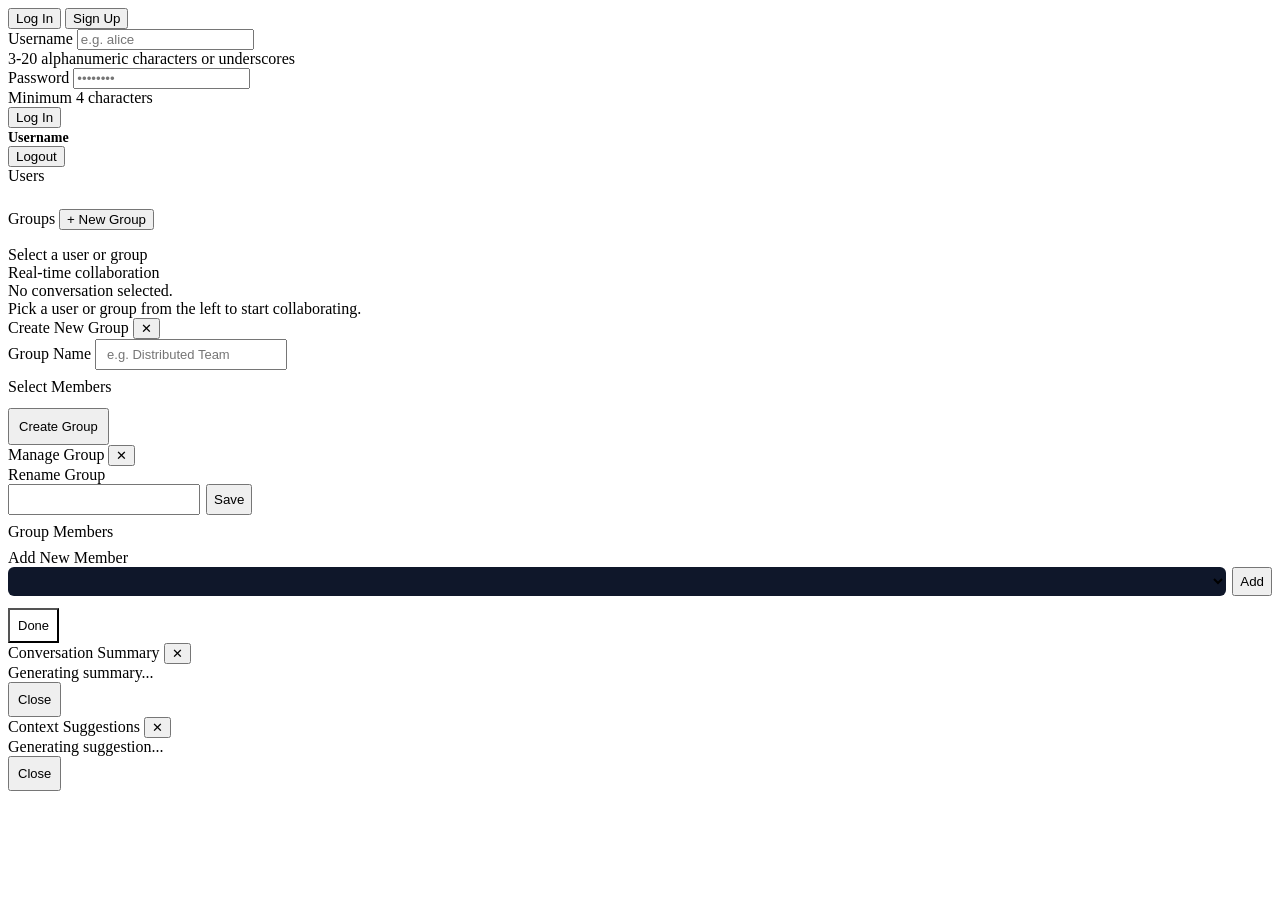
==== web/index.html @ 7482b6aa "Refactor start script, enhance LLM inference tests, and improve UI styles - Simplified the start.sh " ====
<!DOCTYPE html>
<html lang="en">
<head>
  <meta charset="UTF-8">
  <meta name="viewport" content="width=device-width, initial-scale=1.0">
  <title>Distributed Real-time Chat</title>
  <link rel="stylesheet" href="/css/style.css">
</head>
<body>

  <!-- Auth Screen (Signup / Login) -->
  <div id="auth-container">
    <div class="auth-card">
      <div class="auth-tabs">
        <button class="auth-tab active" id="tab-login" onclick="switchTab('login')">Log In</button>
        <button class="auth-tab" id="tab-signup" onclick="switchTab('signup')">Sign Up</button>
      </div>

      <div class="form-group">
        <label>Username</label>
        <input type="text" id="auth-username" placeholder="e.g. alice" autocomplete="off">
        <div class="form-help">3-20 alphanumeric characters or underscores</div>
      </div>

      <div class="form-group">
        <label>Password</label>
        <input type="password" id="auth-password" placeholder="••••••••">
        <div class="form-help">Minimum 4 characters</div>
      </div>

      <button class="btn" id="auth-submit-btn" onclick="submitAuth()">Log In</button>
      <div class="auth-error" id="auth-error"></div>
    </div>
  </div>

  <!-- Main Chat Application -->
  <div id="app">
    <!-- Sidebar -->
    <div class="sidebar">
      <div class="sidebar-header">
        <div class="user-pill">
          <div class="status-dot active"></div>
          <span style="font-weight: 600; font-size: 14px;" id="current-username">Username</span>
        </div>
        <button class="btn-logout" onclick="logout()">Logout</button>
      </div>

      <div class="sidebar-sections">
        <!-- Direct Messages Section -->
        <div class="section-title">
          <span>Users</span>
        </div>
        <ul class="item-list" id="users-list"></ul>

        <!-- Group Chats Section -->
        <div class="section-title" style="margin-top: 24px;">
          <span>Groups</span>
          <button class="btn-create-group" onclick="openCreateGroupModal()">+ New Group</button>
        </div>
        <ul class="item-list" id="groups-list"></ul>
      </div>
    </div>

    <!-- Chat Area -->
    <div class="chat-container">
      <div class="chat-header">
        <div class="chat-title-group">
          <div class="status-dot" id="header-status-dot" style="display: none;"></div>
          <div>
            <div class="chat-title" id="chat-title">Select a user or group</div>
            <div class="chat-subtitle" id="chat-subtitle">Real-time collaboration</div>
          </div>
        </div>
        <div class="header-actions" id="chat-actions" style="display: none;">
          <button class="btn-action" id="btn-summary" onclick="requestSummarize()">Summary</button>
          <button class="btn-action" id="btn-manage-group" style="display: none;" onclick="openManageGroupModal()">Manage</button>
        </div>
      </div>

      <!-- Messages View -->
      <div class="messages-scroll" id="messages-container">
        <div class="empty-chat">No conversation selected.<br>Pick a user or group from the left to start collaborating.</div>
      </div>

      <!-- Smart Replies Bar -->
      <div class="smart-replies-bar" id="smart-replies-bar" style="display: none;"></div>

      <!-- Input Area -->
      <div class="chat-input-area" id="input-area" style="display: none;">
        <div class="file-preview-bar" id="file-preview-bar">
          <span id="preview-filename">file.pdf</span>
          <button class="btn-remove-file" onclick="clearFileAttachment()">✕</button>
        </div>
        <div class="input-row">
          <input type="file" id="file-input" style="display: none;" accept="image/*,application/pdf" onchange="onFileSelected(this)">
          <button class="btn-attach" onclick="document.getElementById('file-input').click()" title="Attach PDF or Image" aria-label="Attach PDF or image">&#x1F4CE;</button>
          <input type="text" class="chat-input" id="message-input" placeholder="Type a message..." onkeydown="if(event.key==='Enter') sendMessage()">
          <button class="btn-smart-reply" onclick="triggerSmartReplies()" title="Generate smart replies">Smart reply</button>
          <button class="btn-send" onclick="sendMessage()">Send</button>
        </div>
      </div>
    </div>
  </div>

  <!-- Create Group Modal -->
  <div class="modal-overlay" id="create-group-modal">
    <div class="modal-card">
      <div class="modal-header">
        <span>Create New Group</span>
        <button class="modal-close" onclick="closeModal('create-group-modal')">✕</button>
      </div>
      <div class="form-group" style="margin-bottom: 8px;">
        <label>Group Name</label>
        <input type="text" id="new-group-name" placeholder="e.g. Distributed Team" style="padding: 6px 10px; font-size: 13px;">
      </div>
      <div class="form-group" style="margin-bottom: 12px;">
        <label>Select Members</label>
        <div class="user-select-list" id="create-group-user-list" style="max-height: 110px; margin-bottom: 0;"></div>
      </div>
      <button class="btn" style="padding: 9px; font-size: 13px;" onclick="submitCreateGroup()">Create Group</button>
    </div>
  </div>

  <!-- Manage Group Modal (Admin only) -->
  <div class="modal-overlay" id="manage-group-modal">
    <div class="modal-card">
      <div class="modal-header">
        <span>Manage Group</span>
        <button class="modal-close" onclick="closeModal('manage-group-modal')">✕</button>
      </div>
      <div class="form-group" style="margin-bottom: 8px;">
        <label>Rename Group</label>
        <div style="display: flex; gap: 6px;">
          <input type="text" id="rename-group-name" style="padding: 6px 10px; font-size: 13px;">
          <button class="btn-small" onclick="submitRenameGroup()">Save</button>
        </div>
      </div>
      <div class="form-group" style="margin-bottom: 8px;">
        <label>Group Members</label>
        <div class="user-select-list" id="manage-members-list" style="max-height: 100px; margin-bottom: 0;"></div>
      </div>
      <div class="form-group" style="margin-bottom: 12px;">
        <label>Add New Member</label>
        <div style="display: flex; gap: 6px;">
          <select id="add-member-select" style="flex: 1; padding: 6px 10px; background: #0f172a; border: 1px solid var(--border); border-radius: 6px; color: var(--text); font-size: 13px;"></select>
          <button class="btn-small" onclick="submitAddMember()">Add</button>
        </div>
      </div>
      <button class="btn" style="padding: 8px; font-size: 13px; background: rgba(255,255,255,0.08);" onclick="closeModal('manage-group-modal')">Done</button>
    </div>
  </div>

  <!-- Summary Modal -->
  <div class="modal-overlay" id="summary-modal">
    <div class="modal-card">
      <div class="modal-header">
        <span>Conversation Summary</span>
        <button class="modal-close" onclick="closeModal('summary-modal')">✕</button>
      </div>
      <div class="summary-content" id="summary-text">
        <div class="modal-loading"><span class="loading-spinner"></span><span>Generating summary...</span></div>
      </div>
      <button class="btn" style="padding: 8px; font-size: 13px;" onclick="closeModal('summary-modal')">Close</button>
    </div>
  </div>

  <!-- Suggestion Modal -->
  <div class="modal-overlay" id="suggestion-modal">
    <div class="modal-card">
      <div class="modal-header">
        <span>Context Suggestions</span>
        <button class="modal-close" onclick="closeModal('suggestion-modal')">✕</button>
      </div>
      <div class="summary-content" id="suggestion-text">Generating suggestion...</div>
      <button class="btn" style="padding: 8px; font-size: 13px;" onclick="closeModal('suggestion-modal')">Close</button>
    </div>
  </div>

  <script src="/js/api.js"></script>
  <script src="/js/smart-reply-guard.js"></script>
  <script src="/js/app.js"></script>
</body>
</html>
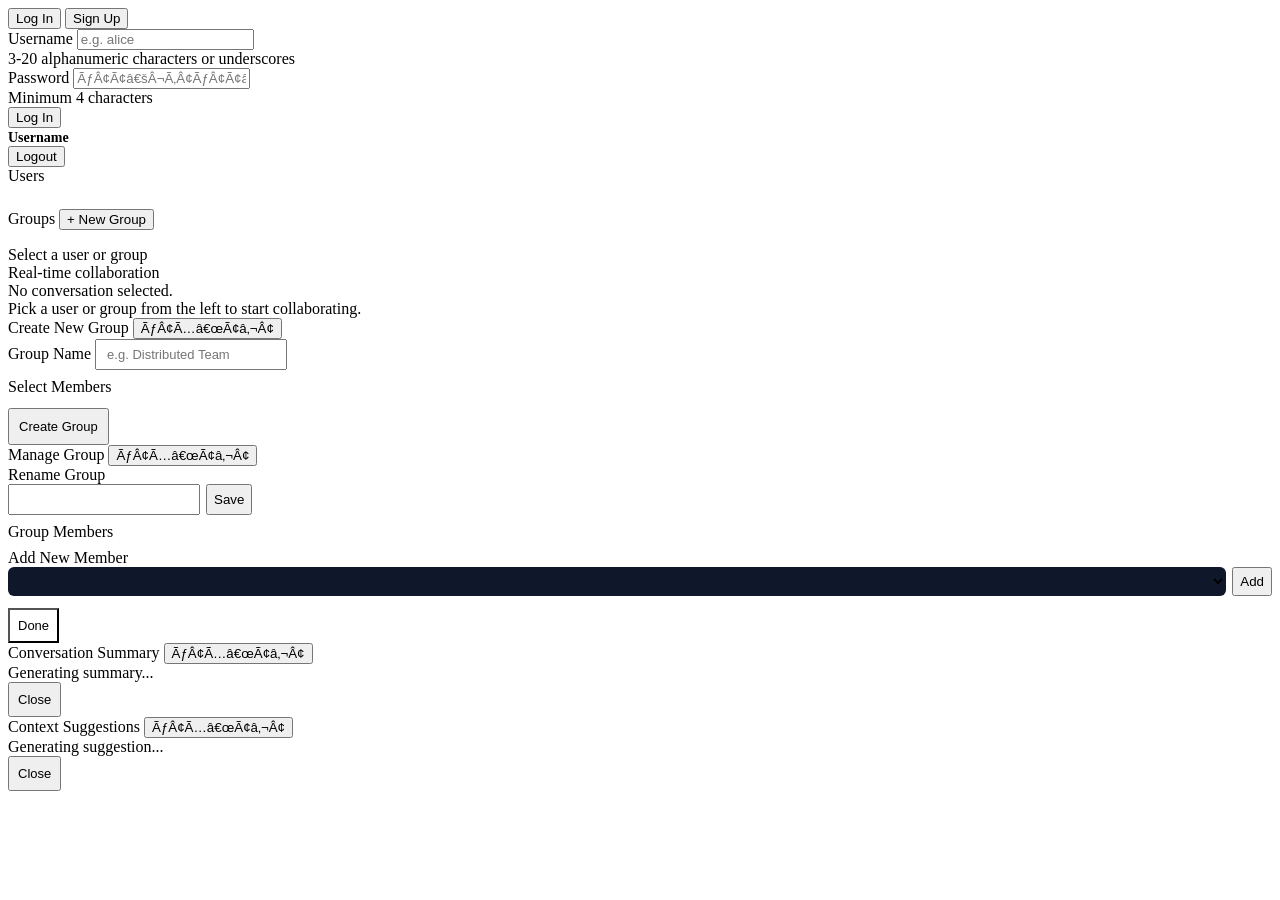
==== commit 844cc341: "Changes" ====
--- a/web/index.html
+++ b/web/index.html
@@ -7,8 +7,6 @@
   <link rel="stylesheet" href="/css/style.css">
 </head>
 <body>
-
-  <!-- Auth Screen (Signup / Login) -->
   <div id="auth-container">
     <div class="auth-card">
       <div class="auth-tabs">
@@ -24,7 +22,7 @@
 
       <div class="form-group">
         <label>Password</label>
-        <input type="password" id="auth-password" placeholder="••••••••">
+        <input type="password" id="auth-password" placeholder="ÃƒÂ¢Ã¢â€šÂ¬Ã‚Â¢ÃƒÂ¢Ã¢â€šÂ¬Ã‚Â¢ÃƒÂ¢Ã¢â€šÂ¬Ã‚Â¢ÃƒÂ¢Ã¢â€šÂ¬Ã‚Â¢ÃƒÂ¢Ã¢â€šÂ¬Ã‚Â¢ÃƒÂ¢Ã¢â€šÂ¬Ã‚Â¢ÃƒÂ¢Ã¢â€šÂ¬Ã‚Â¢ÃƒÂ¢Ã¢â€šÂ¬Ã‚Â¢">
         <div class="form-help">Minimum 4 characters</div>
       </div>
 
@@ -32,10 +30,7 @@
       <div class="auth-error" id="auth-error"></div>
     </div>
   </div>
-
-  <!-- Main Chat Application -->
   <div id="app">
-    <!-- Sidebar -->
     <div class="sidebar">
       <div class="sidebar-header">
         <div class="user-pill">
@@ -46,13 +41,10 @@
       </div>
 
       <div class="sidebar-sections">
-        <!-- Direct Messages Section -->
         <div class="section-title">
           <span>Users</span>
         </div>
         <ul class="item-list" id="users-list"></ul>
-
-        <!-- Group Chats Section -->
         <div class="section-title" style="margin-top: 24px;">
           <span>Groups</span>
           <button class="btn-create-group" onclick="openCreateGroupModal()">+ New Group</button>
@@ -60,8 +52,6 @@
         <ul class="item-list" id="groups-list"></ul>
       </div>
     </div>
-
-    <!-- Chat Area -->
     <div class="chat-container">
       <div class="chat-header">
         <div class="chat-title-group">
@@ -76,20 +66,14 @@
           <button class="btn-action" id="btn-manage-group" style="display: none;" onclick="openManageGroupModal()">Manage</button>
         </div>
       </div>
-
-      <!-- Messages View -->
       <div class="messages-scroll" id="messages-container">
         <div class="empty-chat">No conversation selected.<br>Pick a user or group from the left to start collaborating.</div>
       </div>
-
-      <!-- Smart Replies Bar -->
       <div class="smart-replies-bar" id="smart-replies-bar" style="display: none;"></div>
-
-      <!-- Input Area -->
       <div class="chat-input-area" id="input-area" style="display: none;">
         <div class="file-preview-bar" id="file-preview-bar">
           <span id="preview-filename">file.pdf</span>
-          <button class="btn-remove-file" onclick="clearFileAttachment()">✕</button>
+          <button class="btn-remove-file" onclick="clearFileAttachment()">ÃƒÂ¢Ã…â€œÃ¢â‚¬Â¢</button>
         </div>
         <div class="input-row">
           <input type="file" id="file-input" style="display: none;" accept="image/*,application/pdf" onchange="onFileSelected(this)">
@@ -101,13 +85,11 @@
       </div>
     </div>
   </div>
-
-  <!-- Create Group Modal -->
   <div class="modal-overlay" id="create-group-modal">
     <div class="modal-card">
       <div class="modal-header">
         <span>Create New Group</span>
-        <button class="modal-close" onclick="closeModal('create-group-modal')">✕</button>
+        <button class="modal-close" onclick="closeModal('create-group-modal')">ÃƒÂ¢Ã…â€œÃ¢â‚¬Â¢</button>
       </div>
       <div class="form-group" style="margin-bottom: 8px;">
         <label>Group Name</label>
@@ -120,13 +102,11 @@
       <button class="btn" style="padding: 9px; font-size: 13px;" onclick="submitCreateGroup()">Create Group</button>
     </div>
   </div>
-
-  <!-- Manage Group Modal (Admin only) -->
   <div class="modal-overlay" id="manage-group-modal">
     <div class="modal-card">
       <div class="modal-header">
         <span>Manage Group</span>
-        <button class="modal-close" onclick="closeModal('manage-group-modal')">✕</button>
+        <button class="modal-close" onclick="closeModal('manage-group-modal')">ÃƒÂ¢Ã…â€œÃ¢â‚¬Â¢</button>
       </div>
       <div class="form-group" style="margin-bottom: 8px;">
         <label>Rename Group</label>
@@ -149,13 +129,11 @@
       <button class="btn" style="padding: 8px; font-size: 13px; background: rgba(255,255,255,0.08);" onclick="closeModal('manage-group-modal')">Done</button>
     </div>
   </div>
-
-  <!-- Summary Modal -->
   <div class="modal-overlay" id="summary-modal">
     <div class="modal-card">
       <div class="modal-header">
         <span>Conversation Summary</span>
-        <button class="modal-close" onclick="closeModal('summary-modal')">✕</button>
+        <button class="modal-close" onclick="closeModal('summary-modal')">ÃƒÂ¢Ã…â€œÃ¢â‚¬Â¢</button>
       </div>
       <div class="summary-content" id="summary-text">
         <div class="modal-loading"><span class="loading-spinner"></span><span>Generating summary...</span></div>
@@ -163,13 +141,11 @@
       <button class="btn" style="padding: 8px; font-size: 13px;" onclick="closeModal('summary-modal')">Close</button>
     </div>
   </div>
-
-  <!-- Suggestion Modal -->
   <div class="modal-overlay" id="suggestion-modal">
     <div class="modal-card">
       <div class="modal-header">
         <span>Context Suggestions</span>
-        <button class="modal-close" onclick="closeModal('suggestion-modal')">✕</button>
+        <button class="modal-close" onclick="closeModal('suggestion-modal')">ÃƒÂ¢Ã…â€œÃ¢â‚¬Â¢</button>
       </div>
       <div class="summary-content" id="suggestion-text">Generating suggestion...</div>
       <button class="btn" style="padding: 8px; font-size: 13px;" onclick="closeModal('suggestion-modal')">Close</button>
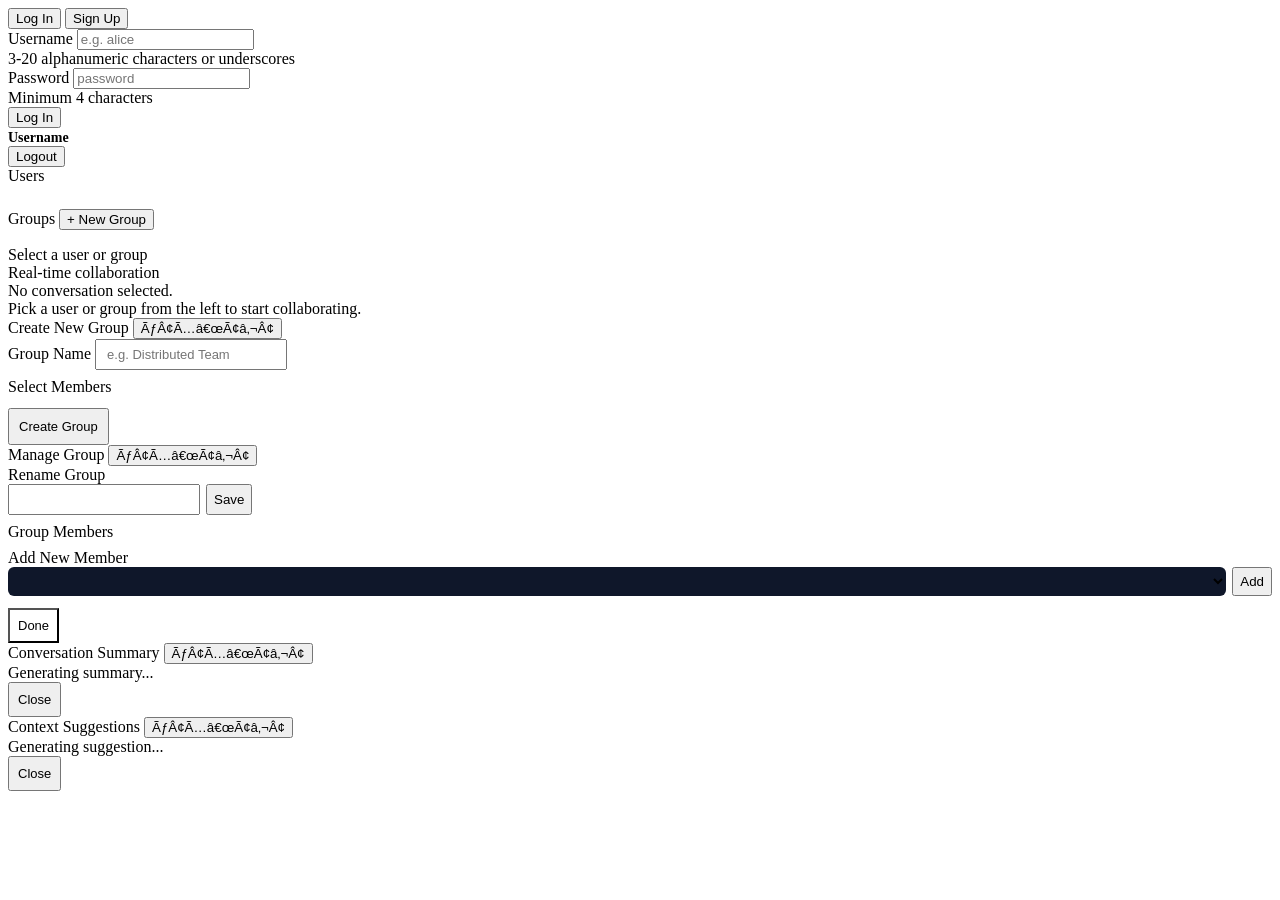
==== commit 875987e6: "Changes" ====
--- a/web/index.html
+++ b/web/index.html
@@ -22,7 +22,7 @@
 
       <div class="form-group">
         <label>Password</label>
-        <input type="password" id="auth-password" placeholder="ÃƒÂ¢Ã¢â€šÂ¬Ã‚Â¢ÃƒÂ¢Ã¢â€šÂ¬Ã‚Â¢ÃƒÂ¢Ã¢â€šÂ¬Ã‚Â¢ÃƒÂ¢Ã¢â€šÂ¬Ã‚Â¢ÃƒÂ¢Ã¢â€šÂ¬Ã‚Â¢ÃƒÂ¢Ã¢â€šÂ¬Ã‚Â¢ÃƒÂ¢Ã¢â€šÂ¬Ã‚Â¢ÃƒÂ¢Ã¢â€šÂ¬Ã‚Â¢">
+        <input type="password" id="auth-password" placeholder="password">
         <div class="form-help">Minimum 4 characters</div>
       </div>
 
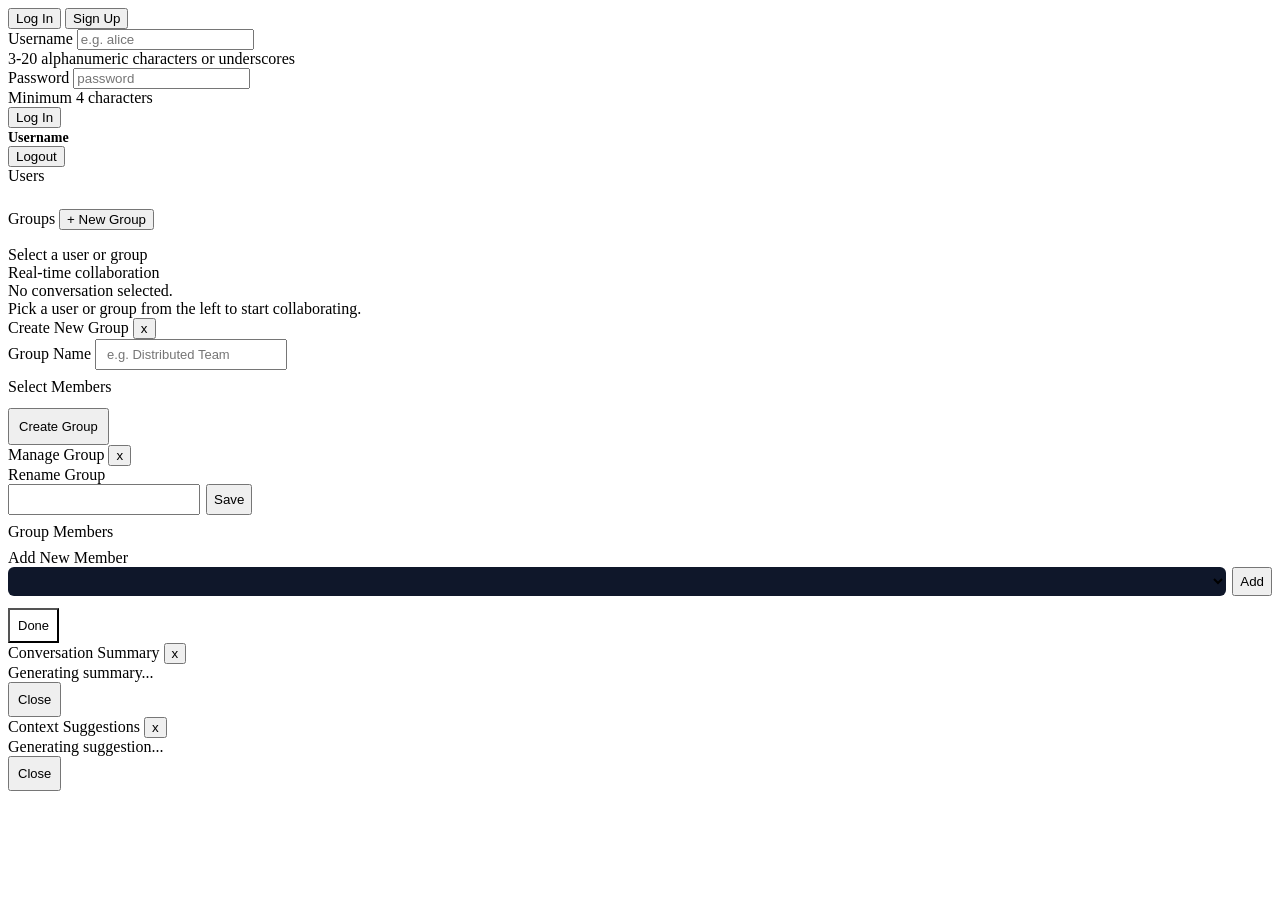
==== commit ed6445d1: "Changes" ====
--- a/web/index.html
+++ b/web/index.html
@@ -73,7 +73,7 @@
       <div class="chat-input-area" id="input-area" style="display: none;">
         <div class="file-preview-bar" id="file-preview-bar">
           <span id="preview-filename">file.pdf</span>
-          <button class="btn-remove-file" onclick="clearFileAttachment()">ÃƒÂ¢Ã…â€œÃ¢â‚¬Â¢</button>
+          <button class="btn-remove-file" onclick="clearFileAttachment()">x</button>
         </div>
         <div class="input-row">
           <input type="file" id="file-input" style="display: none;" accept="image/*,application/pdf" onchange="onFileSelected(this)">
@@ -89,7 +89,7 @@
     <div class="modal-card">
       <div class="modal-header">
         <span>Create New Group</span>
-        <button class="modal-close" onclick="closeModal('create-group-modal')">ÃƒÂ¢Ã…â€œÃ¢â‚¬Â¢</button>
+        <button class="modal-close" onclick="closeModal('create-group-modal')">x</button>
       </div>
       <div class="form-group" style="margin-bottom: 8px;">
         <label>Group Name</label>
@@ -106,7 +106,7 @@
     <div class="modal-card">
       <div class="modal-header">
         <span>Manage Group</span>
-        <button class="modal-close" onclick="closeModal('manage-group-modal')">ÃƒÂ¢Ã…â€œÃ¢â‚¬Â¢</button>
+        <button class="modal-close" onclick="closeModal('manage-group-modal')">x</button>
       </div>
       <div class="form-group" style="margin-bottom: 8px;">
         <label>Rename Group</label>
@@ -133,7 +133,7 @@
     <div class="modal-card">
       <div class="modal-header">
         <span>Conversation Summary</span>
-        <button class="modal-close" onclick="closeModal('summary-modal')">ÃƒÂ¢Ã…â€œÃ¢â‚¬Â¢</button>
+        <button class="modal-close" onclick="closeModal('summary-modal')">x</button>
       </div>
       <div class="summary-content" id="summary-text">
         <div class="modal-loading"><span class="loading-spinner"></span><span>Generating summary...</span></div>
@@ -145,7 +145,7 @@
     <div class="modal-card">
       <div class="modal-header">
         <span>Context Suggestions</span>
-        <button class="modal-close" onclick="closeModal('suggestion-modal')">ÃƒÂ¢Ã…â€œÃ¢â‚¬Â¢</button>
+        <button class="modal-close" onclick="closeModal('suggestion-modal')">x</button>
       </div>
       <div class="summary-content" id="suggestion-text">Generating suggestion...</div>
       <button class="btn" style="padding: 8px; font-size: 13px;" onclick="closeModal('suggestion-modal')">Close</button>
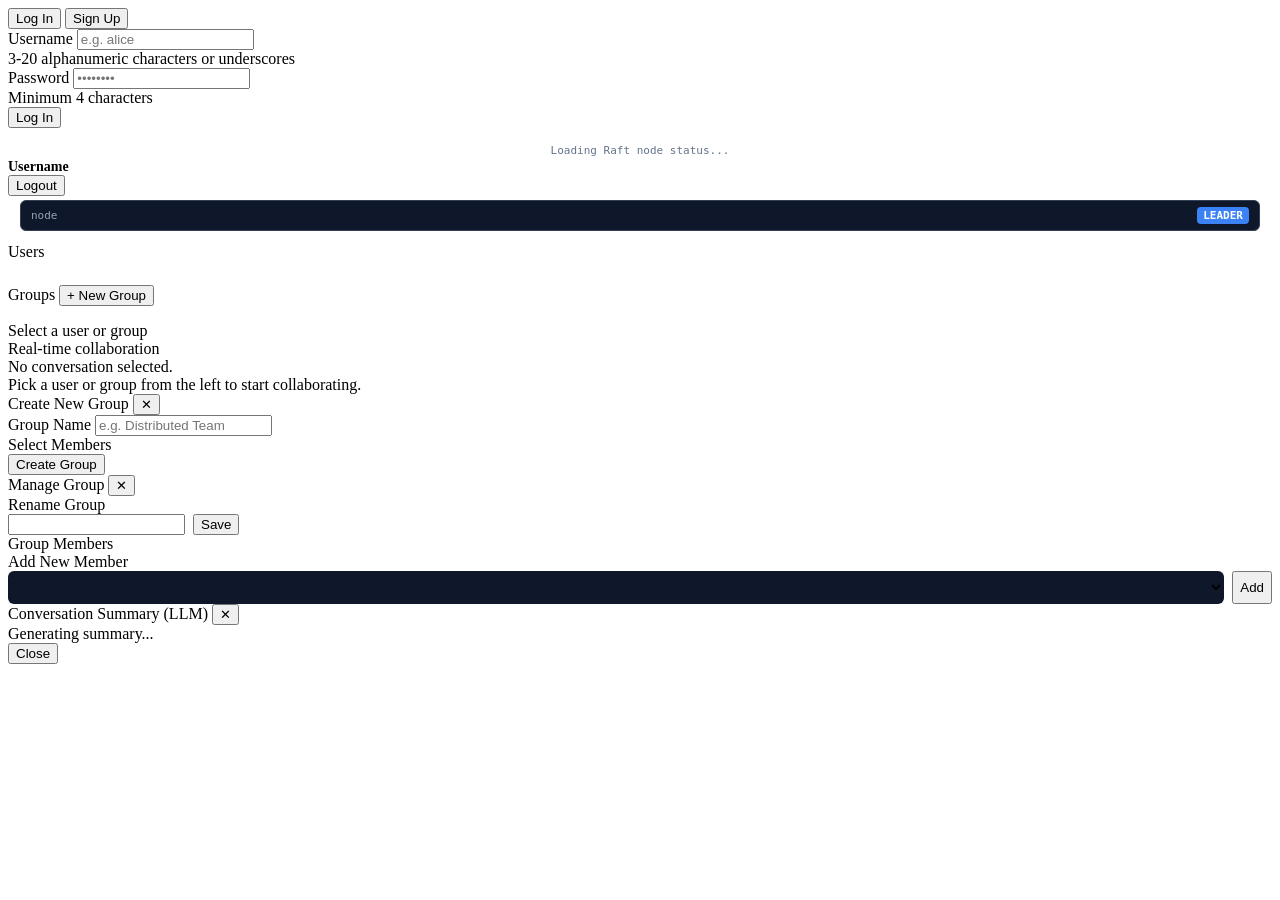
==== commit cf4e34b6: "raft_testing" ====
--- a/web/index.html
+++ b/web/index.html
@@ -7,6 +7,8 @@
   <link rel="stylesheet" href="/css/style.css">
 </head>
 <body>
+
+  <!-- Auth Screen (Signup / Login) -->
   <div id="auth-container">
     <div class="auth-card">
       <div class="auth-tabs">
@@ -22,15 +24,19 @@
 
       <div class="form-group">
         <label>Password</label>
-        <input type="password" id="auth-password" placeholder="password">
+        <input type="password" id="auth-password" placeholder="••••••••">
         <div class="form-help">Minimum 4 characters</div>
       </div>
 
       <button class="btn" id="auth-submit-btn" onclick="submitAuth()">Log In</button>
       <div class="auth-error" id="auth-error"></div>
+      <div class="auth-node-status" id="auth-node-status" style="margin-top: 16px; font-size: 11px; color: #64748b; text-align: center; font-family: monospace;">Loading Raft node status...</div>
     </div>
   </div>
+
+  <!-- Main Chat Application -->
   <div id="app">
+    <!-- Sidebar -->
     <div class="sidebar">
       <div class="sidebar-header">
         <div class="user-pill">
@@ -39,12 +45,19 @@
         </div>
         <button class="btn-logout" onclick="logout()">Logout</button>
       </div>
+      <div id="sidebar-raft-status" style="margin: 4px 12px 12px 12px; padding: 6px 10px; background: #0f172a; border: 1px solid #334155; border-radius: 6px; font-size: 11px; font-family: monospace; color: #94a3b8; display: flex; justify-content: space-between; align-items: center;">
+        <span id="raft-node-label">node</span>
+        <span id="raft-state-badge" style="padding: 2px 6px; border-radius: 4px; font-weight: bold; background: #3b82f6; color: white;">LEADER</span>
+      </div>
 
       <div class="sidebar-sections">
+        <!-- Direct Messages Section -->
         <div class="section-title">
           <span>Users</span>
         </div>
         <ul class="item-list" id="users-list"></ul>
+
+        <!-- Group Chats Section -->
         <div class="section-title" style="margin-top: 24px;">
           <span>Groups</span>
           <button class="btn-create-group" onclick="openCreateGroupModal()">+ New Group</button>
@@ -52,6 +65,8 @@
         <ul class="item-list" id="groups-list"></ul>
       </div>
     </div>
+
+    <!-- Chat Area -->
     <div class="chat-container">
       <div class="chat-header">
         <div class="chat-title-group">
@@ -62,98 +77,96 @@
           </div>
         </div>
         <div class="header-actions" id="chat-actions" style="display: none;">
-          <button class="btn-action" id="btn-summary" onclick="requestSummarize()">Summary</button>
-          <button class="btn-action" id="btn-manage-group" style="display: none;" onclick="openManageGroupModal()">Manage</button>
+          <button class="btn-action ai" onclick="requestSmartReplies()">💡 Smart Replies</button>
+          <button class="btn-action ai" onclick="requestSummarize()">📝 Summarize</button>
+          <button class="btn-action" id="btn-manage-group" style="display: none;" onclick="openManageGroupModal()">⚙️ Manage</button>
         </div>
       </div>
+
+      <!-- Messages View -->
       <div class="messages-scroll" id="messages-container">
         <div class="empty-chat">No conversation selected.<br>Pick a user or group from the left to start collaborating.</div>
       </div>
+
+      <!-- Smart Replies Bar -->
       <div class="smart-replies-bar" id="smart-replies-bar" style="display: none;"></div>
+
+      <!-- Input Area -->
       <div class="chat-input-area" id="input-area" style="display: none;">
         <div class="file-preview-bar" id="file-preview-bar">
           <span id="preview-filename">file.pdf</span>
-          <button class="btn-remove-file" onclick="clearFileAttachment()">x</button>
+          <button class="btn-remove-file" onclick="clearFileAttachment()">✕</button>
         </div>
         <div class="input-row">
           <input type="file" id="file-input" style="display: none;" accept="image/*,application/pdf" onchange="onFileSelected(this)">
-          <button class="btn-attach" onclick="document.getElementById('file-input').click()" title="Attach PDF or Image" aria-label="Attach PDF or image">&#x1F4CE;</button>
+          <button class="btn-attach" onclick="document.getElementById('file-input').click()" title="Attach PDF or Image">📎</button>
           <input type="text" class="chat-input" id="message-input" placeholder="Type a message..." onkeydown="if(event.key==='Enter') sendMessage()">
-          <button class="btn-smart-reply" onclick="triggerSmartReplies()" title="Generate smart replies">Smart reply</button>
           <button class="btn-send" onclick="sendMessage()">Send</button>
         </div>
       </div>
     </div>
   </div>
+
+  <!-- Create Group Modal -->
   <div class="modal-overlay" id="create-group-modal">
     <div class="modal-card">
       <div class="modal-header">
         <span>Create New Group</span>
-        <button class="modal-close" onclick="closeModal('create-group-modal')">x</button>
+        <button class="modal-close" onclick="closeModal('create-group-modal')">✕</button>
       </div>
-      <div class="form-group" style="margin-bottom: 8px;">
+      <div class="form-group">
         <label>Group Name</label>
-        <input type="text" id="new-group-name" placeholder="e.g. Distributed Team" style="padding: 6px 10px; font-size: 13px;">
+        <input type="text" id="new-group-name" placeholder="e.g. Distributed Team">
       </div>
-      <div class="form-group" style="margin-bottom: 12px;">
+      <div class="form-group">
         <label>Select Members</label>
-        <div class="user-select-list" id="create-group-user-list" style="max-height: 110px; margin-bottom: 0;"></div>
+        <div class="user-select-list" id="create-group-user-list"></div>
       </div>
-      <button class="btn" style="padding: 9px; font-size: 13px;" onclick="submitCreateGroup()">Create Group</button>
+      <button class="btn" onclick="submitCreateGroup()">Create Group</button>
     </div>
   </div>
+
+  <!-- Manage Group Modal (Admin only) -->
   <div class="modal-overlay" id="manage-group-modal">
     <div class="modal-card">
       <div class="modal-header">
         <span>Manage Group</span>
-        <button class="modal-close" onclick="closeModal('manage-group-modal')">x</button>
+        <button class="modal-close" onclick="closeModal('manage-group-modal')">✕</button>
       </div>
-      <div class="form-group" style="margin-bottom: 8px;">
+      <div class="form-group">
         <label>Rename Group</label>
-        <div style="display: flex; gap: 6px;">
-          <input type="text" id="rename-group-name" style="padding: 6px 10px; font-size: 13px;">
+        <div style="display: flex; gap: 8px;">
+          <input type="text" id="rename-group-name">
           <button class="btn-small" onclick="submitRenameGroup()">Save</button>
         </div>
       </div>
-      <div class="form-group" style="margin-bottom: 8px;">
+      <div class="form-group">
         <label>Group Members</label>
-        <div class="user-select-list" id="manage-members-list" style="max-height: 100px; margin-bottom: 0;"></div>
+        <div class="user-select-list" id="manage-members-list"></div>
       </div>
-      <div class="form-group" style="margin-bottom: 12px;">
+      <div class="form-group">
         <label>Add New Member</label>
-        <div style="display: flex; gap: 6px;">
-          <select id="add-member-select" style="flex: 1; padding: 6px 10px; background: #0f172a; border: 1px solid var(--border); border-radius: 6px; color: var(--text); font-size: 13px;"></select>
+        <div style="display: flex; gap: 8px;">
+          <select id="add-member-select" style="flex: 1; padding: 8px; background: #0f172a; border: 1px solid var(--border); border-radius: 6px; color: var(--text);"></select>
           <button class="btn-small" onclick="submitAddMember()">Add</button>
         </div>
       </div>
-      <button class="btn" style="padding: 8px; font-size: 13px; background: rgba(255,255,255,0.08);" onclick="closeModal('manage-group-modal')">Done</button>
     </div>
   </div>
+
+  <!-- Summary Modal -->
   <div class="modal-overlay" id="summary-modal">
     <div class="modal-card">
       <div class="modal-header">
-        <span>Conversation Summary</span>
-        <button class="modal-close" onclick="closeModal('summary-modal')">x</button>
+        <span>Conversation Summary (LLM)</span>
+        <button class="modal-close" onclick="closeModal('summary-modal')">✕</button>
       </div>
-      <div class="summary-content" id="summary-text">
-        <div class="modal-loading"><span class="loading-spinner"></span><span>Generating summary...</span></div>
-      </div>
-      <button class="btn" style="padding: 8px; font-size: 13px;" onclick="closeModal('summary-modal')">Close</button>
-    </div>
-  </div>
-  <div class="modal-overlay" id="suggestion-modal">
-    <div class="modal-card">
-      <div class="modal-header">
-        <span>Context Suggestions</span>
-        <button class="modal-close" onclick="closeModal('suggestion-modal')">x</button>
-      </div>
-      <div class="summary-content" id="suggestion-text">Generating suggestion...</div>
-      <button class="btn" style="padding: 8px; font-size: 13px;" onclick="closeModal('suggestion-modal')">Close</button>
+      <div class="summary-content" id="summary-text">Generating summary...</div>
+      <button class="btn" onclick="closeModal('summary-modal')">Close</button>
     </div>
   </div>
 
   <script src="/js/api.js"></script>
-  <script src="/js/smart-reply-guard.js"></script>
   <script src="/js/app.js"></script>
 </body>
 </html>
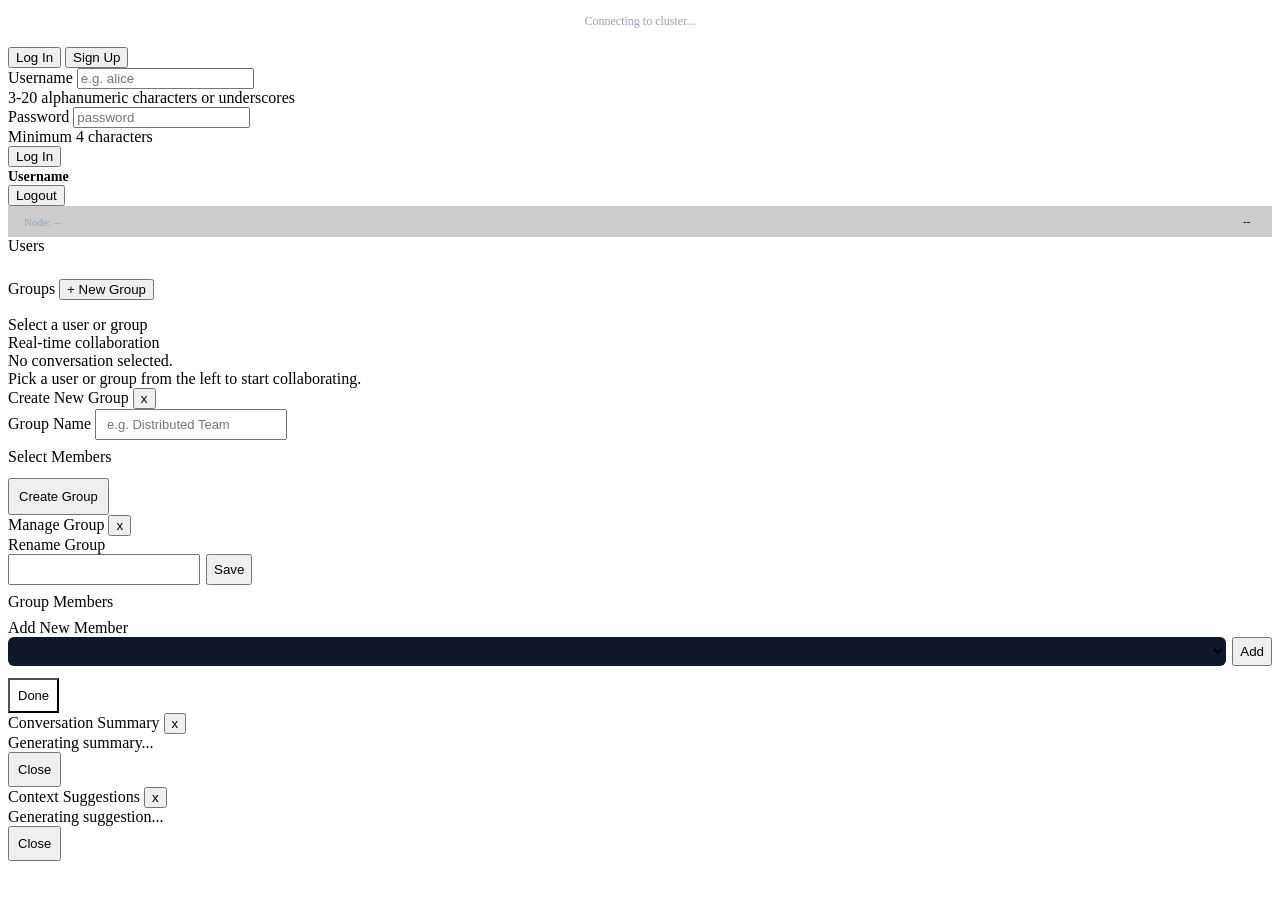
==== commit e9386aed: "Push Raft Tested version" ====
--- a/web/index.html
+++ b/web/index.html
@@ -7,10 +7,11 @@
   <link rel="stylesheet" href="/css/style.css">
 </head>
 <body>
-
-  <!-- Auth Screen (Signup / Login) -->
   <div id="auth-container">
     <div class="auth-card">
+      <div id="auth-node-status" style="text-align: center; font-size: 12px; margin-bottom: 12px; padding: 6px; border-radius: 6px; background: rgba(255,255,255,0.05); color: #94a3b8;">
+        Connecting to cluster...
+      </div>
       <div class="auth-tabs">
         <button class="auth-tab active" id="tab-login" onclick="switchTab('login')">Log In</button>
         <button class="auth-tab" id="tab-signup" onclick="switchTab('signup')">Sign Up</button>
@@ -24,19 +25,15 @@
 
       <div class="form-group">
         <label>Password</label>
-        <input type="password" id="auth-password" placeholder="••••••••">
+        <input type="password" id="auth-password" placeholder="password">
         <div class="form-help">Minimum 4 characters</div>
       </div>
 
       <button class="btn" id="auth-submit-btn" onclick="submitAuth()">Log In</button>
       <div class="auth-error" id="auth-error"></div>
-      <div class="auth-node-status" id="auth-node-status" style="margin-top: 16px; font-size: 11px; color: #64748b; text-align: center; font-family: monospace;">Loading Raft node status...</div>
     </div>
   </div>
-
-  <!-- Main Chat Application -->
   <div id="app">
-    <!-- Sidebar -->
     <div class="sidebar">
       <div class="sidebar-header">
         <div class="user-pill">
@@ -45,19 +42,16 @@
         </div>
         <button class="btn-logout" onclick="logout()">Logout</button>
       </div>
-      <div id="sidebar-raft-status" style="margin: 4px 12px 12px 12px; padding: 6px 10px; background: #0f172a; border: 1px solid #334155; border-radius: 6px; font-size: 11px; font-family: monospace; color: #94a3b8; display: flex; justify-content: space-between; align-items: center;">
-        <span id="raft-node-label">node</span>
-        <span id="raft-state-badge" style="padding: 2px 6px; border-radius: 4px; font-weight: bold; background: #3b82f6; color: white;">LEADER</span>
+      <div id="sidebar-raft-status" style="padding: 8px 16px; font-size: 11px; background: rgba(0,0,0,0.2); border-bottom: 1px solid var(--border); display: flex; justify-content: space-between; align-items: center;">
+        <span id="raft-node-label" style="color: #94a3b8;">Node: --</span>
+        <span id="raft-state-badge" style="padding: 2px 6px; border-radius: 4px; font-weight: 700; font-size: 10px;">--</span>
       </div>
 
       <div class="sidebar-sections">
-        <!-- Direct Messages Section -->
         <div class="section-title">
           <span>Users</span>
         </div>
         <ul class="item-list" id="users-list"></ul>
-
-        <!-- Group Chats Section -->
         <div class="section-title" style="margin-top: 24px;">
           <span>Groups</span>
           <button class="btn-create-group" onclick="openCreateGroupModal()">+ New Group</button>
@@ -65,8 +59,6 @@
         <ul class="item-list" id="groups-list"></ul>
       </div>
     </div>
-
-    <!-- Chat Area -->
     <div class="chat-container">
       <div class="chat-header">
         <div class="chat-title-group">
@@ -77,96 +69,99 @@
           </div>
         </div>
         <div class="header-actions" id="chat-actions" style="display: none;">
-          <button class="btn-action ai" onclick="requestSmartReplies()">💡 Smart Replies</button>
-          <button class="btn-action ai" onclick="requestSummarize()">📝 Summarize</button>
-          <button class="btn-action" id="btn-manage-group" style="display: none;" onclick="openManageGroupModal()">⚙️ Manage</button>
+          <button class="btn-action" id="btn-summary" onclick="requestSummarize()">Summary</button>
+          <button class="btn-action" id="btn-manage-group" style="display: none;" onclick="openManageGroupModal()">Manage</button>
         </div>
       </div>
-
-      <!-- Messages View -->
       <div class="messages-scroll" id="messages-container">
         <div class="empty-chat">No conversation selected.<br>Pick a user or group from the left to start collaborating.</div>
       </div>
-
-      <!-- Smart Replies Bar -->
       <div class="smart-replies-bar" id="smart-replies-bar" style="display: none;"></div>
-
-      <!-- Input Area -->
       <div class="chat-input-area" id="input-area" style="display: none;">
         <div class="file-preview-bar" id="file-preview-bar">
           <span id="preview-filename">file.pdf</span>
-          <button class="btn-remove-file" onclick="clearFileAttachment()">✕</button>
+          <button class="btn-remove-file" onclick="clearFileAttachment()">x</button>
         </div>
         <div class="input-row">
           <input type="file" id="file-input" style="display: none;" accept="image/*,application/pdf" onchange="onFileSelected(this)">
-          <button class="btn-attach" onclick="document.getElementById('file-input').click()" title="Attach PDF or Image">📎</button>
+          <button class="btn-attach" onclick="document.getElementById('file-input').click()" title="Attach PDF or Image" aria-label="Attach PDF or image">&#x1F4CE;</button>
           <input type="text" class="chat-input" id="message-input" placeholder="Type a message..." onkeydown="if(event.key==='Enter') sendMessage()">
+          <button class="btn-smart-reply" onclick="triggerSmartReplies()" title="Generate smart replies">Smart reply</button>
           <button class="btn-send" onclick="sendMessage()">Send</button>
         </div>
       </div>
     </div>
   </div>
-
-  <!-- Create Group Modal -->
   <div class="modal-overlay" id="create-group-modal">
     <div class="modal-card">
       <div class="modal-header">
         <span>Create New Group</span>
-        <button class="modal-close" onclick="closeModal('create-group-modal')">✕</button>
+        <button class="modal-close" onclick="closeModal('create-group-modal')">x</button>
       </div>
-      <div class="form-group">
+      <div class="form-group" style="margin-bottom: 8px;">
         <label>Group Name</label>
-        <input type="text" id="new-group-name" placeholder="e.g. Distributed Team">
+        <input type="text" id="new-group-name" placeholder="e.g. Distributed Team" style="padding: 6px 10px; font-size: 13px;">
       </div>
-      <div class="form-group">
+      <div class="form-group" style="margin-bottom: 12px;">
         <label>Select Members</label>
-        <div class="user-select-list" id="create-group-user-list"></div>
+        <div class="user-select-list" id="create-group-user-list" style="max-height: 110px; margin-bottom: 0;"></div>
       </div>
-      <button class="btn" onclick="submitCreateGroup()">Create Group</button>
+      <button class="btn" style="padding: 9px; font-size: 13px;" onclick="submitCreateGroup()">Create Group</button>
     </div>
   </div>
-
-  <!-- Manage Group Modal (Admin only) -->
   <div class="modal-overlay" id="manage-group-modal">
     <div class="modal-card">
       <div class="modal-header">
         <span>Manage Group</span>
-        <button class="modal-close" onclick="closeModal('manage-group-modal')">✕</button>
+        <button class="modal-close" onclick="closeModal('manage-group-modal')">x</button>
       </div>
-      <div class="form-group">
+      <div class="form-group" style="margin-bottom: 8px;">
         <label>Rename Group</label>
-        <div style="display: flex; gap: 8px;">
-          <input type="text" id="rename-group-name">
+        <div style="display: flex; gap: 6px;">
+          <input type="text" id="rename-group-name" style="padding: 6px 10px; font-size: 13px;">
           <button class="btn-small" onclick="submitRenameGroup()">Save</button>
         </div>
       </div>
-      <div class="form-group">
+      <div class="form-group" style="margin-bottom: 8px;">
         <label>Group Members</label>
-        <div class="user-select-list" id="manage-members-list"></div>
+        <div class="user-select-list" id="manage-members-list" style="max-height: 100px; margin-bottom: 0;"></div>
       </div>
-      <div class="form-group">
+      <div class="form-group" style="margin-bottom: 12px;">
         <label>Add New Member</label>
-        <div style="display: flex; gap: 8px;">
-          <select id="add-member-select" style="flex: 1; padding: 8px; background: #0f172a; border: 1px solid var(--border); border-radius: 6px; color: var(--text);"></select>
+        <div style="display: flex; gap: 6px;">
+          <select id="add-member-select" style="flex: 1; padding: 6px 10px; background: #0f172a; border: 1px solid var(--border); border-radius: 6px; color: var(--text); font-size: 13px;"></select>
           <button class="btn-small" onclick="submitAddMember()">Add</button>
         </div>
       </div>
+      <button class="btn" style="padding: 8px; font-size: 13px; background: rgba(255,255,255,0.08);" onclick="closeModal('manage-group-modal')">Done</button>
     </div>
   </div>
-
-  <!-- Summary Modal -->
   <div class="modal-overlay" id="summary-modal">
     <div class="modal-card">
       <div class="modal-header">
-        <span>Conversation Summary (LLM)</span>
-        <button class="modal-close" onclick="closeModal('summary-modal')">✕</button>
+        <span>Conversation Summary</span>
+        <button class="modal-close" onclick="closeModal('summary-modal')">x</button>
       </div>
-      <div class="summary-content" id="summary-text">Generating summary...</div>
-      <button class="btn" onclick="closeModal('summary-modal')">Close</button>
+      <div class="summary-content" id="summary-text">
+        <div class="modal-loading"><span class="loading-spinner"></span><span>Generating summary...</span></div>
+      </div>
+      <button class="btn" style="padding: 8px; font-size: 13px;" onclick="closeModal('summary-modal')">Close</button>
+    </div>
+  </div>
+  <div class="modal-overlay" id="suggestion-modal">
+    <div class="modal-card">
+      <div class="modal-header">
+        <span>Context Suggestions</span>
+        <button class="modal-close" onclick="closeModal('suggestion-modal')">x</button>
+      </div>
+      <div class="summary-content" id="suggestion-text">Generating suggestion...</div>
+      <button class="btn" style="padding: 8px; font-size: 13px;" onclick="closeModal('suggestion-modal')">Close</button>
     </div>
   </div>
 
   <script src="/js/api.js"></script>
+  <script src="/js/smart-reply-guard.js"></script>
   <script src="/js/app.js"></script>
+  <script src="/js/group-ui.js"></script>
 </body>
 </html>
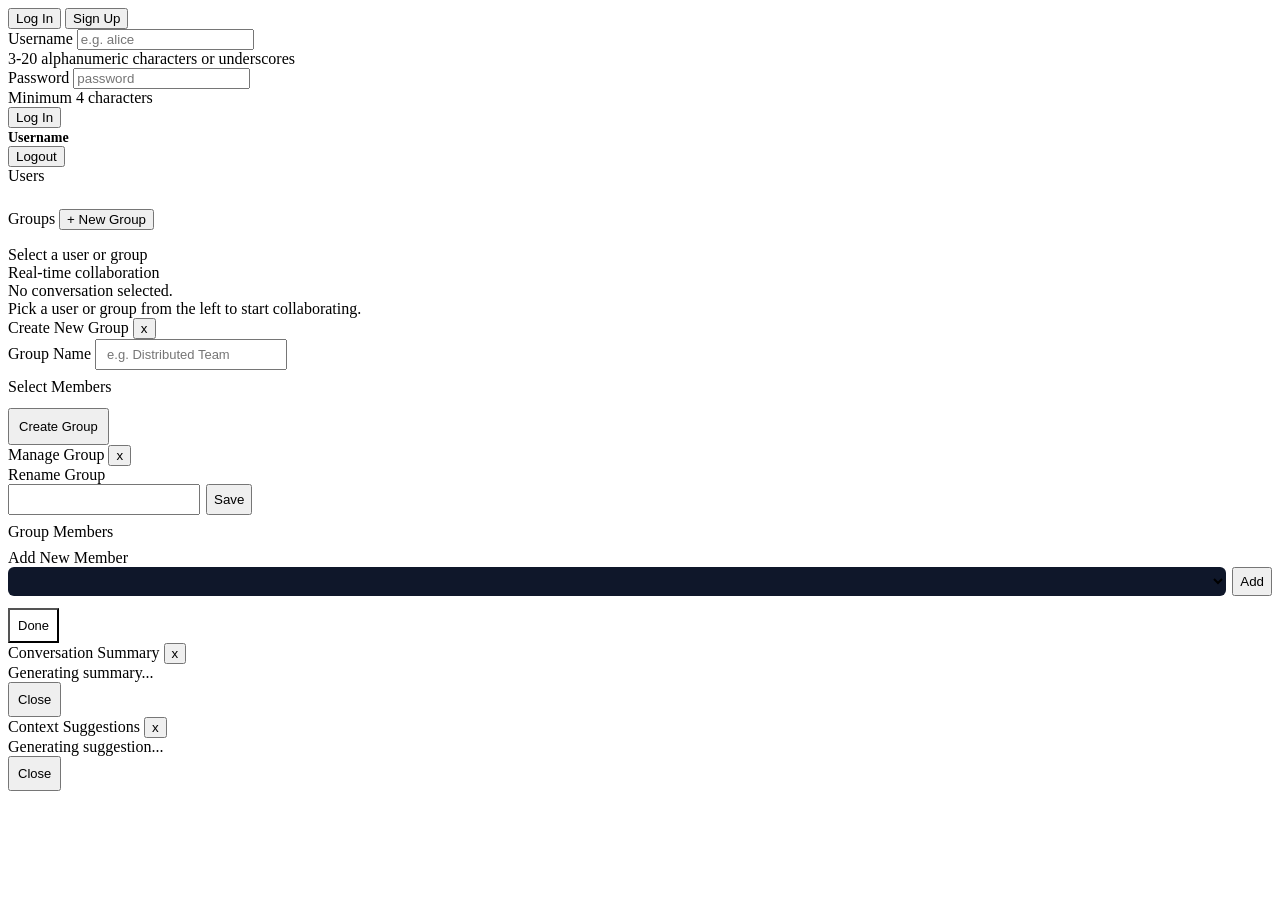
==== commit 9b49c598: "Add Raft observability and enable six voting replicas" ====
--- a/web/index.html
+++ b/web/index.html
@@ -9,9 +9,6 @@
 <body>
   <div id="auth-container">
     <div class="auth-card">
-      <div id="auth-node-status" style="text-align: center; font-size: 12px; margin-bottom: 12px; padding: 6px; border-radius: 6px; background: rgba(255,255,255,0.05); color: #94a3b8;">
-        Connecting to cluster...
-      </div>
       <div class="auth-tabs">
         <button class="auth-tab active" id="tab-login" onclick="switchTab('login')">Log In</button>
         <button class="auth-tab" id="tab-signup" onclick="switchTab('signup')">Sign Up</button>
@@ -41,10 +38,6 @@
           <span style="font-weight: 600; font-size: 14px;" id="current-username">Username</span>
         </div>
         <button class="btn-logout" onclick="logout()">Logout</button>
-      </div>
-      <div id="sidebar-raft-status" style="padding: 8px 16px; font-size: 11px; background: rgba(0,0,0,0.2); border-bottom: 1px solid var(--border); display: flex; justify-content: space-between; align-items: center;">
-        <span id="raft-node-label" style="color: #94a3b8;">Node: --</span>
-        <span id="raft-state-badge" style="padding: 2px 6px; border-radius: 4px; font-weight: 700; font-size: 10px;">--</span>
       </div>
 
       <div class="sidebar-sections">
